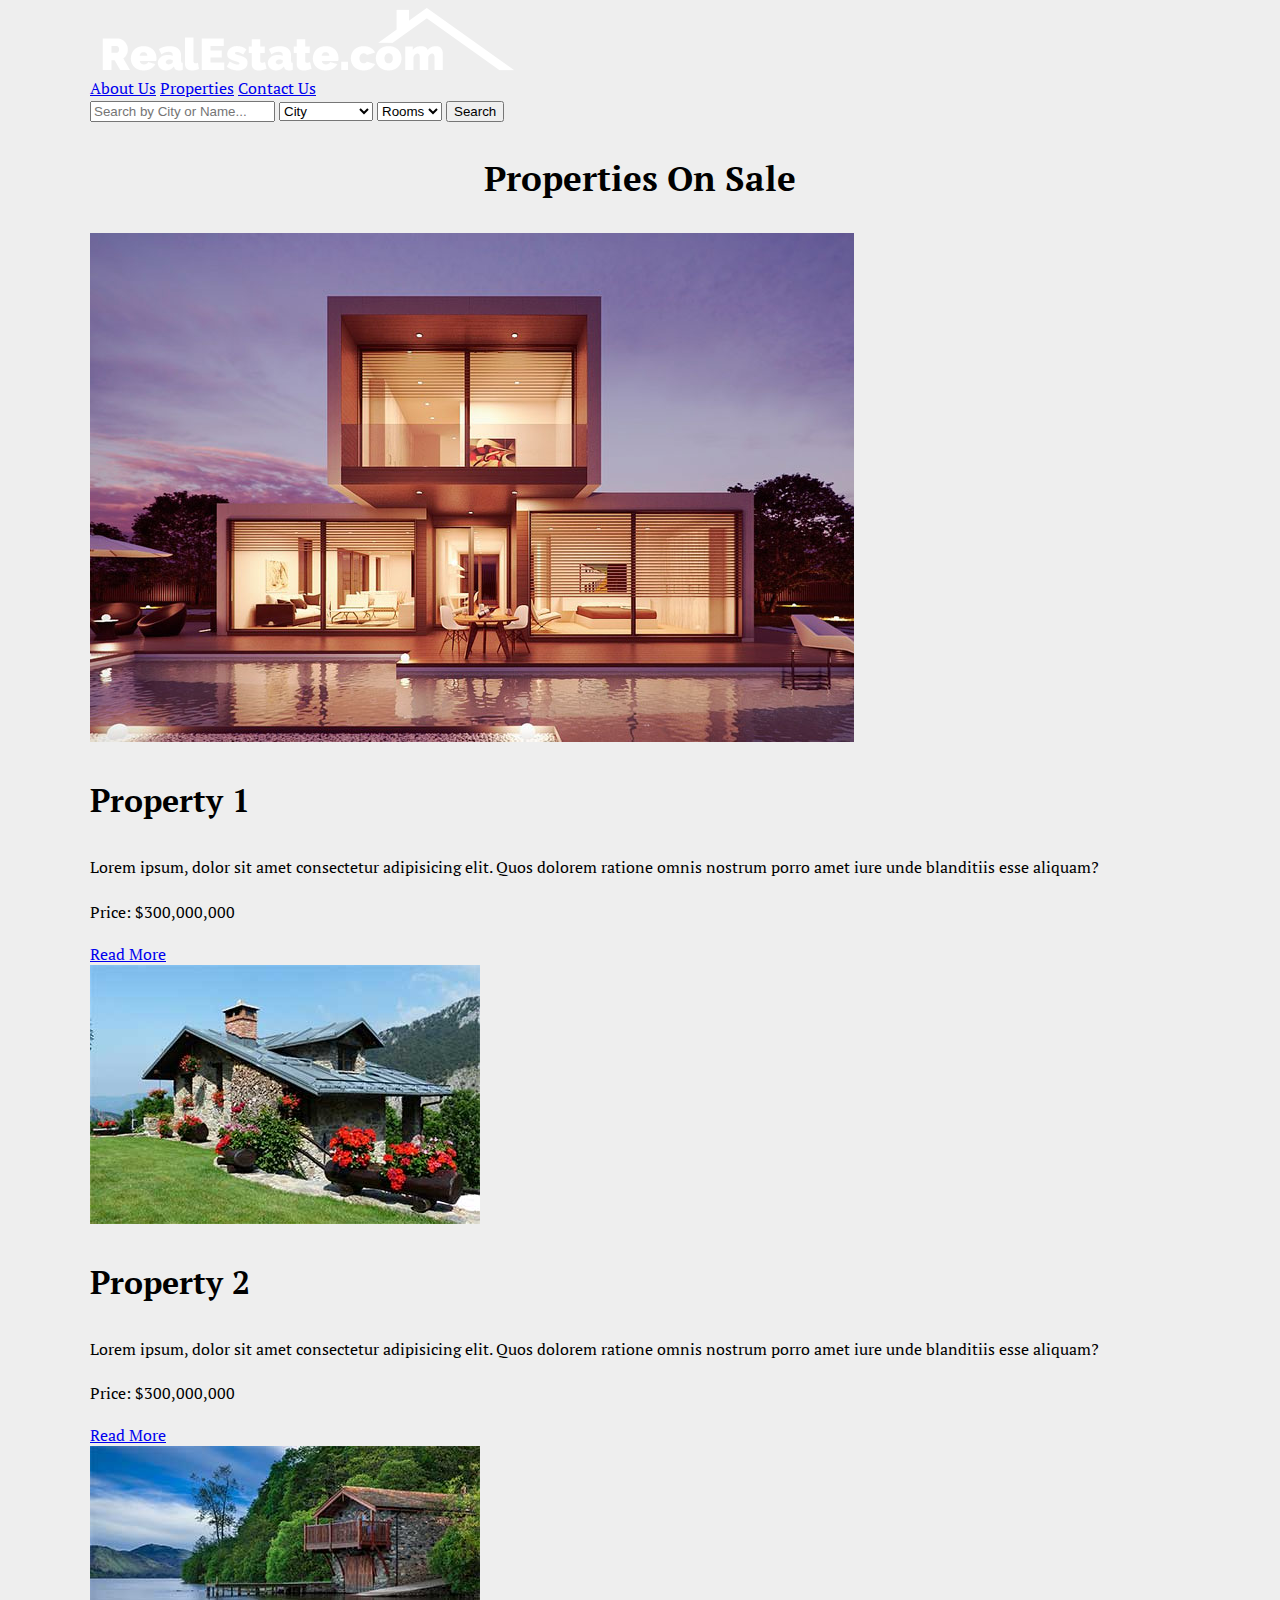
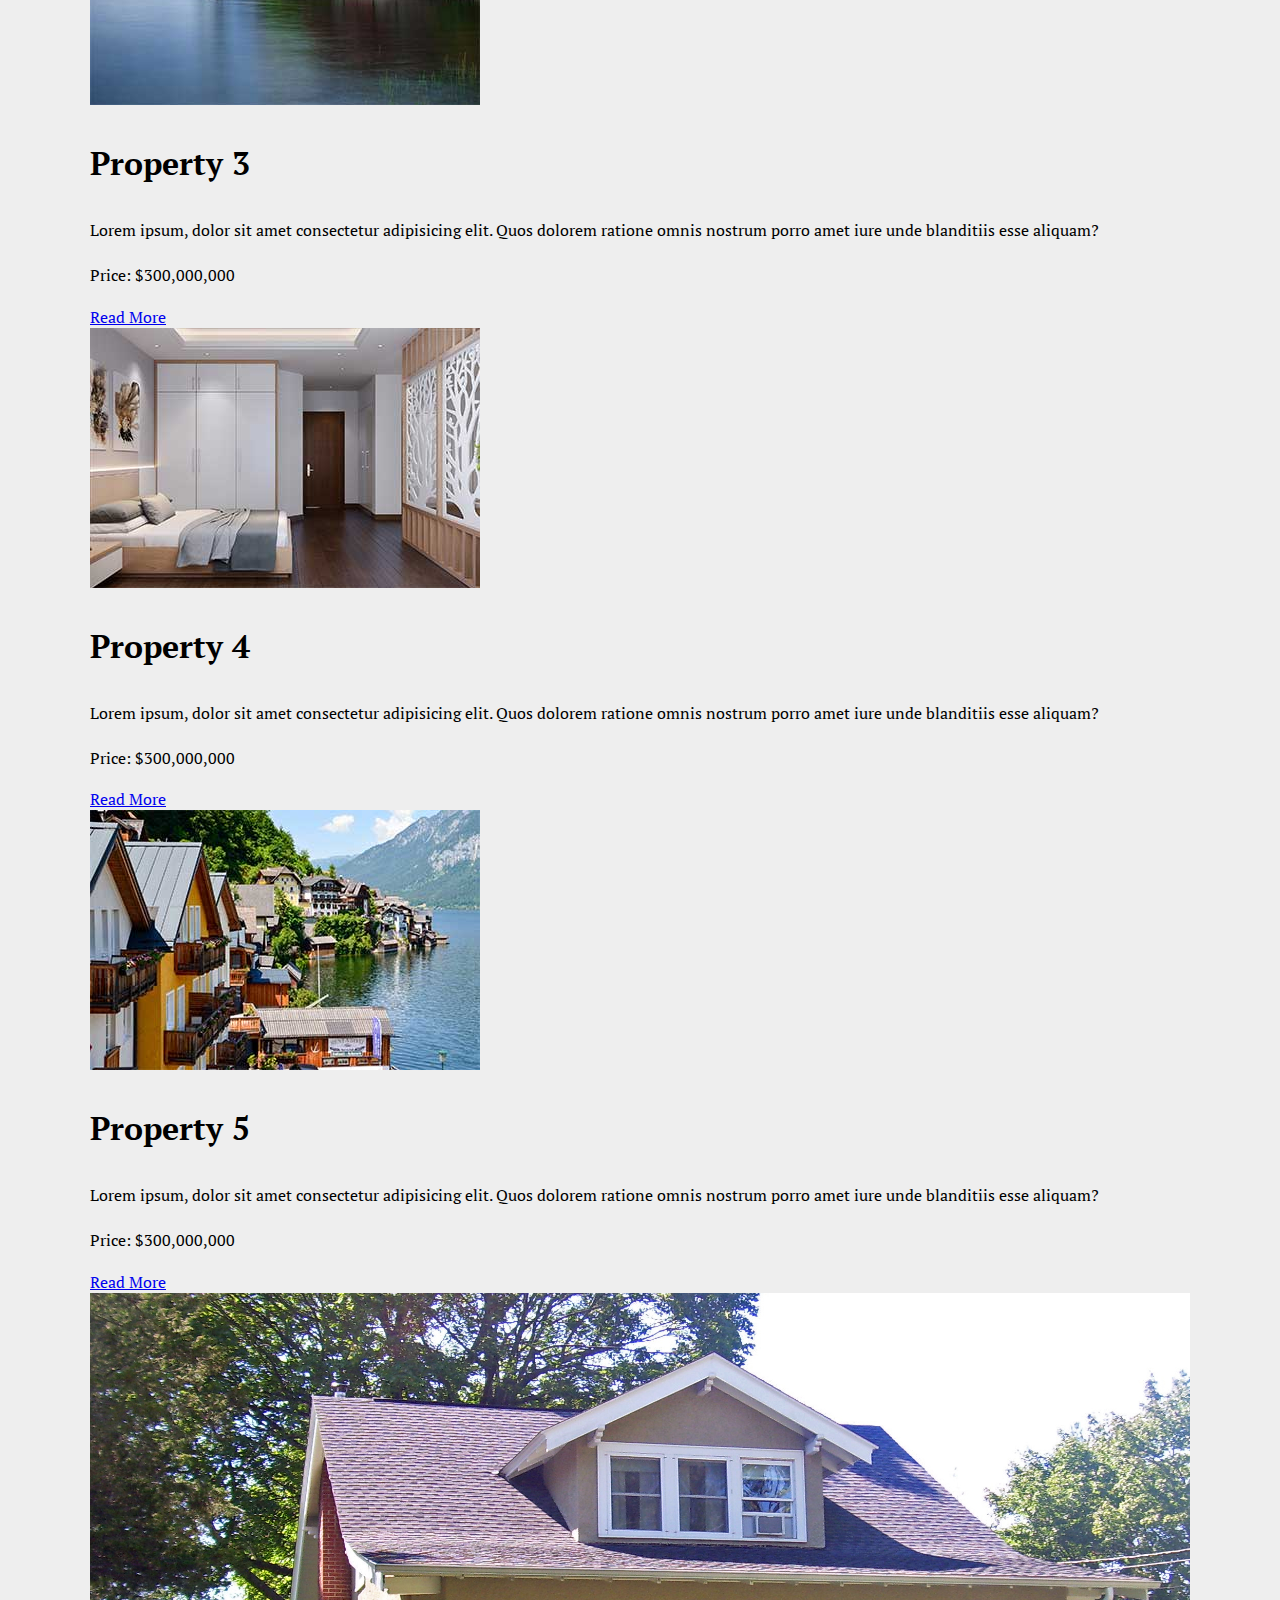
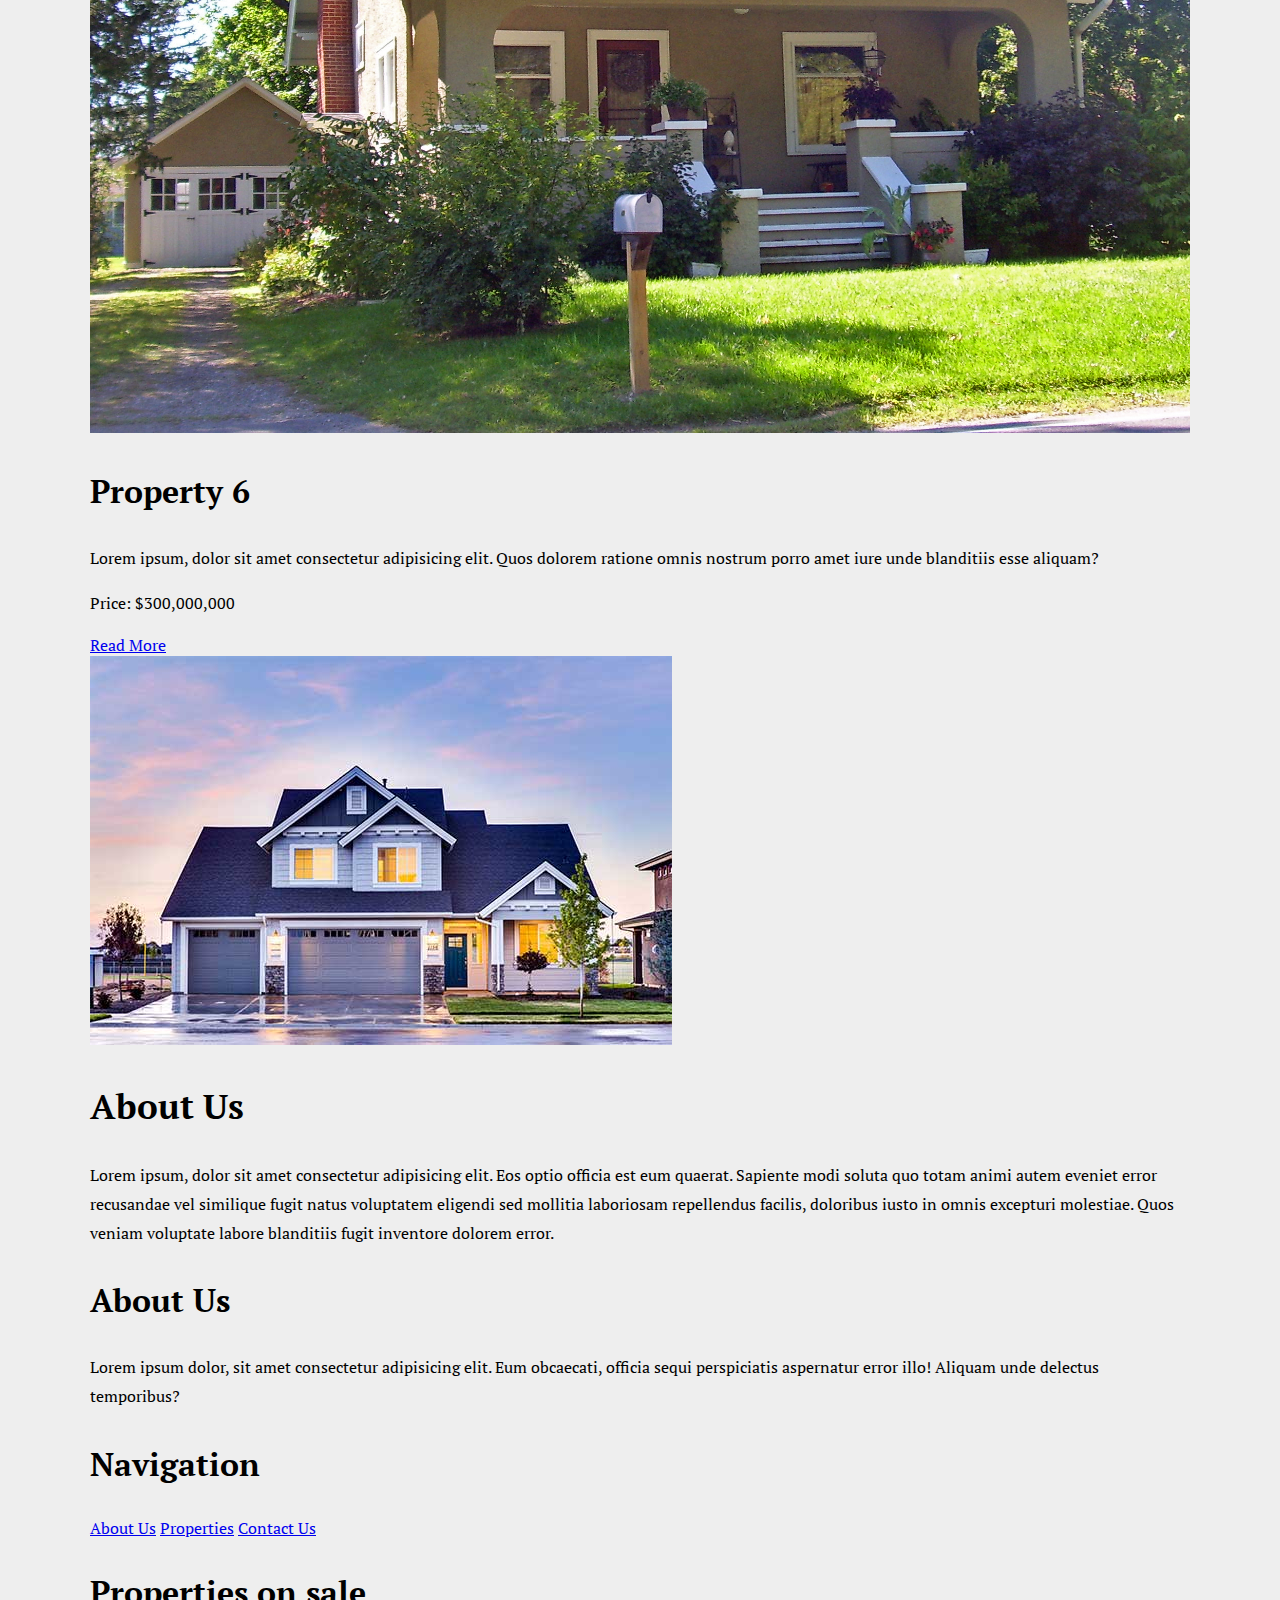
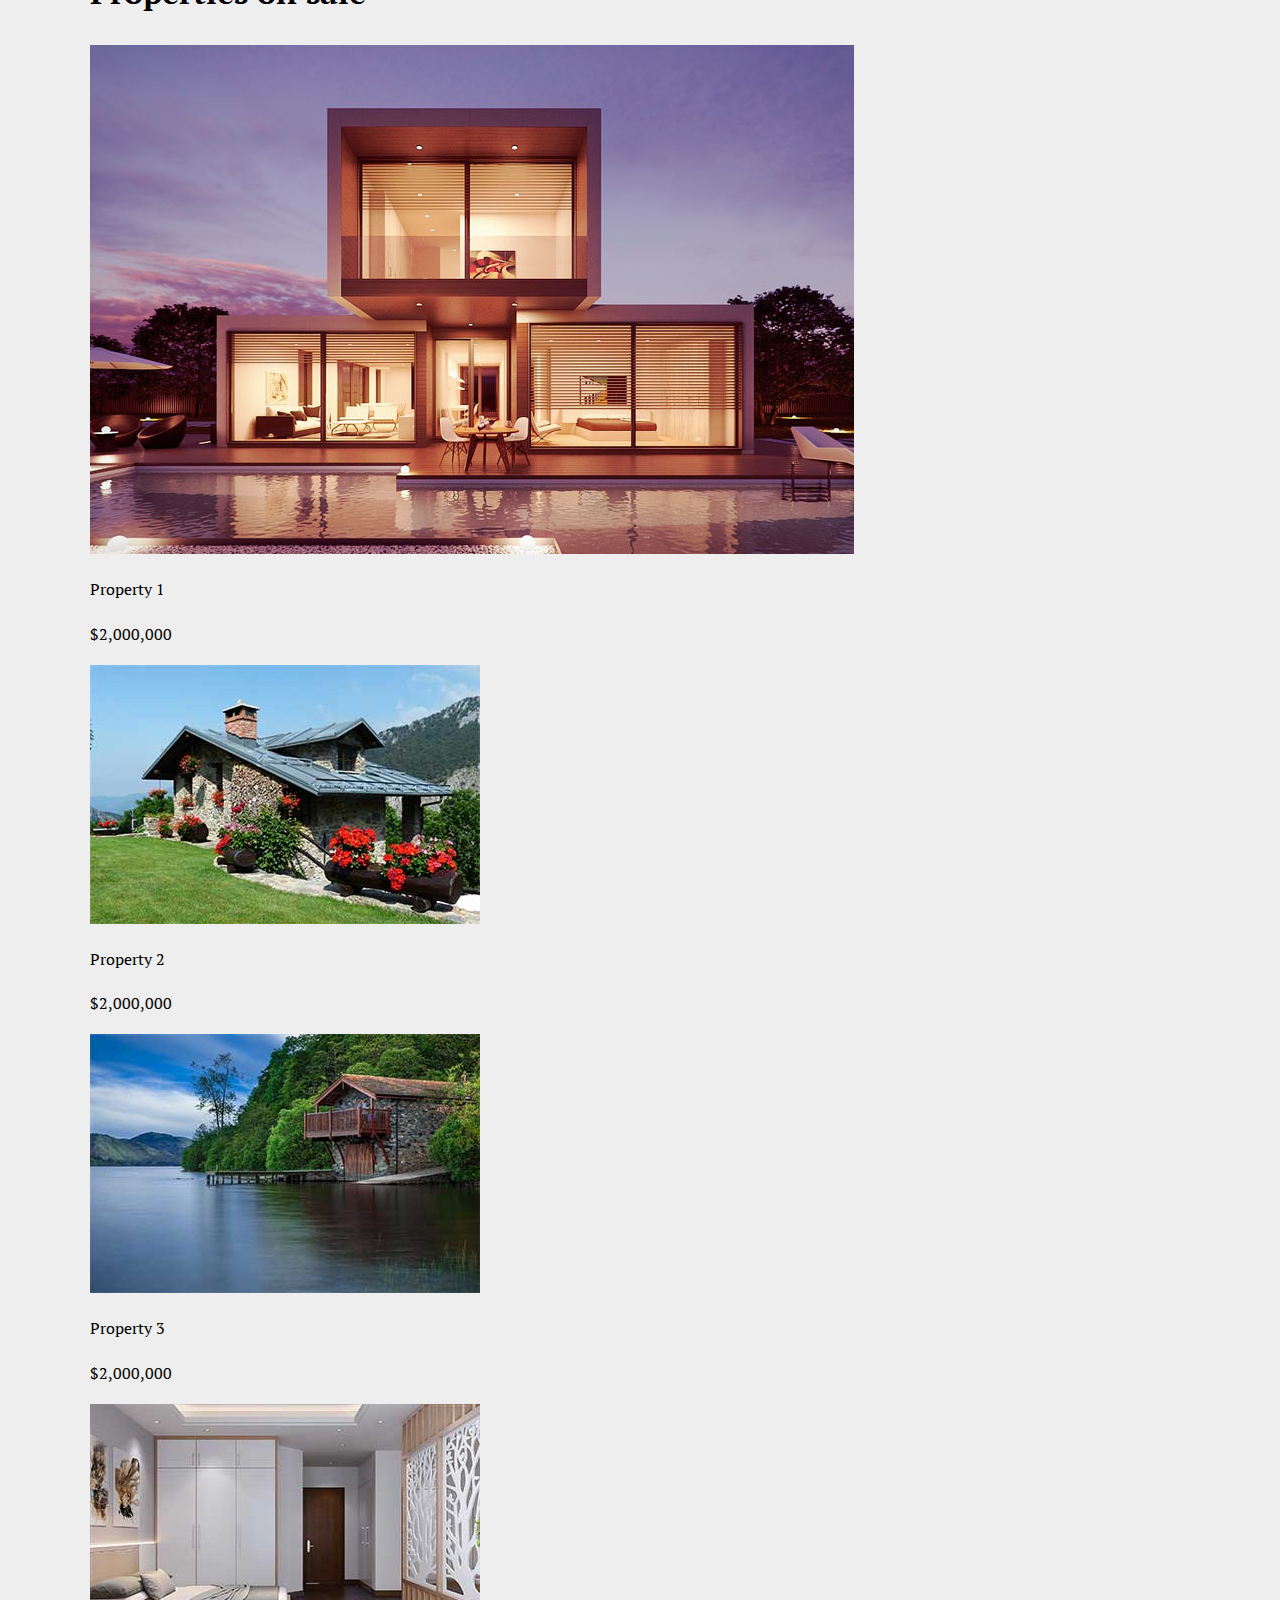
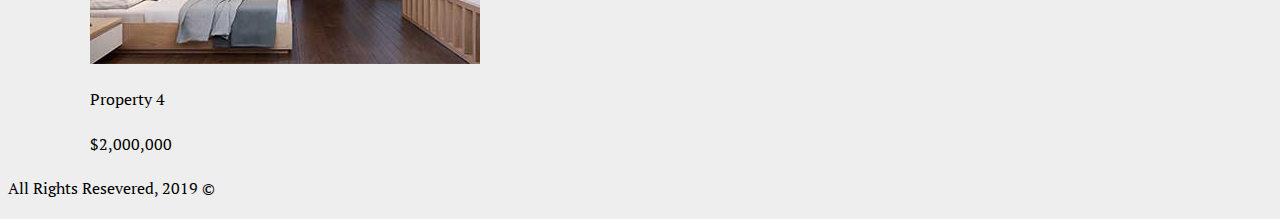
==== index.html @ 13c3ae06 "Completed HTML markup" ====
<!DOCTYPE html>
<html lang="en">
<head>
    <meta charset="UTF-8">
    <meta name="viewport" content="width=device-width, initial-scale=1.0">
    <meta http-equiv="X-UA-Compatible" content="ie=edge">
    <link rel="stylesheet" href="https://necolas.github.io/normalize.css/8.0.0/normalize.css">
    <link href="https://fonts.googleapis.com/css?family=PT+Serif:400,700" rel="stylesheet">
    <link rel="stylesheet" href="css/style.css">
    <title>Real Estate</title>
</head>
<body>
  <header class="header">
      <div class="topbar container">
          <div class="site-name">
              <img src="img/logo.png" alt="site logo">
          </div>
          <nav class="menu">
              <a href="#">About Us</a>
              <a href="#">Properties</a>
              <a href="#">Contact Us</a>
          </nav>
      </div>
  </header>
  <div class="search-form-container">
      <form action="#" class="search-form-content container">
          <input type="text" placeholder="Search by City or Name...">
          <select>
              <option value="city" selected>City</option>
              <option value="second">Second City</option>
          </select>
          <select>
              <option value="city" selected>Rooms</option>
              <option>1</option>
              <option>2</option>
          </select>
          <input type="submit" value="Search" class="button">
      </form>
  </div>

  <section class="container">
      <h2 class="text-center">Properties On Sale</h2>
      <div class="properties-list">
          <div class="property">
              <img src="img/property1.jpg" alt="property image">
              <div class="card">
                  <h3 class="property-name">Property 1</h3>
                  <p class="description">Lorem ipsum, dolor sit amet consectetur adipisicing elit. 
                    Quos dolorem ratione omnis nostrum porro amet iure unde blanditiis esse aliquam?
                  </p>
                  <p class="price">Price: <span>$300,000,000</span></p>
                  <a href="#" class="button">Read More</a>
              </div><!--.card-->
          </div><!--.property-->
          <div class="property">
              <img src="img/property2.jpg" alt="property image">
              <div class="card">
                  <h3 class="property-name">Property 2</h3>
                  <p class="description">Lorem ipsum, dolor sit amet consectetur adipisicing elit. 
                    Quos dolorem ratione omnis nostrum porro amet iure unde blanditiis esse aliquam?
                  </p>
                  <p class="price">Price: <span>$300,000,000</span></p>
                  <a href="#" class="button">Read More</a>
              </div><!--.card-->
          </div><!--.property-->
          <div class="property">
              <img src="img/property3.jpg" alt="property image">
              <div class="card">
                  <h3 class="property-name">Property 3</h3>
                  <p class="description">Lorem ipsum, dolor sit amet consectetur adipisicing elit. 
                    Quos dolorem ratione omnis nostrum porro amet iure unde blanditiis esse aliquam?
                  </p>
                  <p class="price">Price: <span>$300,000,000</span></p>
                  <a href="#" class="button">Read More</a>
              </div><!--.card-->
          </div><!--.property-->
          <div class="property">
              <img src="img/property4.jpg" alt="property image">
              <div class="card">
                  <h3 class="property-name">Property 4</h3>
                  <p class="description">Lorem ipsum, dolor sit amet consectetur adipisicing elit. 
                    Quos dolorem ratione omnis nostrum porro amet iure unde blanditiis esse aliquam?
                  </p>
                  <p class="price">Price: <span>$300,000,000</span></p>
                  <a href="#" class="button">Read More</a>
              </div><!--.card-->
          </div><!--.property-->
          <div class="property">
              <img src="img/property5.jpg" alt="property image">
              <div class="card">
                  <h3 class="property-name">Property 5</h3>
                  <p class="description">Lorem ipsum, dolor sit amet consectetur adipisicing elit. 
                    Quos dolorem ratione omnis nostrum porro amet iure unde blanditiis esse aliquam?
                  </p>
                  <p class="price">Price: <span>$300,000,000</span></p>
                  <a href="#" class="button">Read More</a>
              </div><!--.card-->
          </div><!--.property-->
          <div class="property">
              <img src="img/property6.jpg" alt="property image">
              <div class="card">
                  <h3 class="property-name">Property 6</h3>
                  <p class="description">Lorem ipsum, dolor sit amet consectetur adipisicing elit. 
                    Quos dolorem ratione omnis nostrum porro amet iure unde blanditiis esse aliquam?
                  </p>
                  <p class="price">Price: <span>$300,000,000</span></p>
                  <a href="#" class="button">Read More</a>
              </div><!--.card-->
          </div><!--.property-->
      </div>
  </section>
  <div class="about-us container">
      <div class="image">
          <img src="img/aboutus.jpg" alt="about us image" class="image">
      </div>
      <div class="about-us-content">
          <h2>About Us</h2>
          <p>Lorem ipsum, dolor sit amet consectetur adipisicing elit. Eos optio officia est eum quaerat. Sapiente modi soluta quo
             totam animi autem eveniet error recusandae vel similique fugit natus voluptatem eligendi sed mollitia laboriosam repellendus facilis, 
             doloribus iusto in omnis excepturi molestiae. Quos veniam voluptate labore blanditiis fugit inventore dolorem error.</p>
      </div>   
  </div><!--.about-us-->

  <footer class="footer">
      <div class="container">
          <div class="widget">
              <h3>About Us </h3>
              <p>Lorem ipsum dolor, sit amet consectetur adipisicing elit. Eum obcaecati, 
                officia sequi perspiciatis aspernatur error illo! Aliquam unde delectus temporibus?</p>
          </div>
          <div class="widget">
              <h3>Navigation</h3>
              <nav>
                  <a href="#">About Us</a>
                  <a href="#">Properties</a>
                  <a href="#">Contact Us</a>
              </nav>
          </div>
          <div class="widget">
              <h3>Properties on sale</h3>
              <div class="properties-container">
                  <div class="property-info">
                      <div class="property-image">
                          <img src="img/property1.jpg">
                      </div><!--.property-image-->
                      <div class="info-text">
                          <p>Property 1</p>
                          <p>$2,000,000</p>
                      </div>
                  </div><!--.property-info-->
                  <div class="property-info">
                        <div class="property-image">
                            <img src="img/property2.jpg">
                        </div><!--.property-image-->
                        <div class="info-text">
                            <p>Property 2</p>
                            <p>$2,000,000</p>
                        </div>
                    </div><!--.property-info-->
                    <div class="property-info">
                            <div class="property-image">
                                <img src="img/property3.jpg">
                            </div><!--.property-image-->
                            <div class="info-text">
                                <p>Property 3</p>
                                <p>$2,000,000</p>
                            </div>
                    </div><!--.property-info-->
                    <div class="property-info">
                            <div class="property-image">
                                <img src="img/property4.jpg">
                            </div><!--.property-image-->
                            <div class="info-text">
                                <p>Property 4</p>
                                <p>$2,000,000</p>
                            </div>
                    </div><!--.property-info-->
              </div><!--properties-container-->
          </div><!--.widget group-->
      </div><!--.container-->
      <p class="copyright">All Rights Resevered, 2019 &copy;</p>
  </footer>
</body>
</html>
---- css/style.css ----
:root {
    --primary: #7abe47;
    --light: #ffffff;
    --gray: #eeeeee;
    --padding: 1rem;
    --padding-2: 2rem;
    --mainFont: 'PT Serif', serif;
}

html{
    box-sizing: border-box;
}
*,*:before, *:after{
    box-sizing: inherit;
}
body {
    background-color: var(--gray);
    font-family: var(--mainFont);
}

/* Global Style */
img {
    max-width: 100%;
}
p {
    line-height: 1.8;
    font-size: 1rem;
}
h1, h2, h3 {
    margin: 2rem 0;
}
h1 {
    font-size: 2.4rem;
}
h2 {
    font-size: 2.2rem;
}
h3 {
    font-size: 2rem;
}
.text-center {
    text-align: center;
}
.container {
    max-width: 1100px;
    margin: 0 auto;
    width: 90%;
}
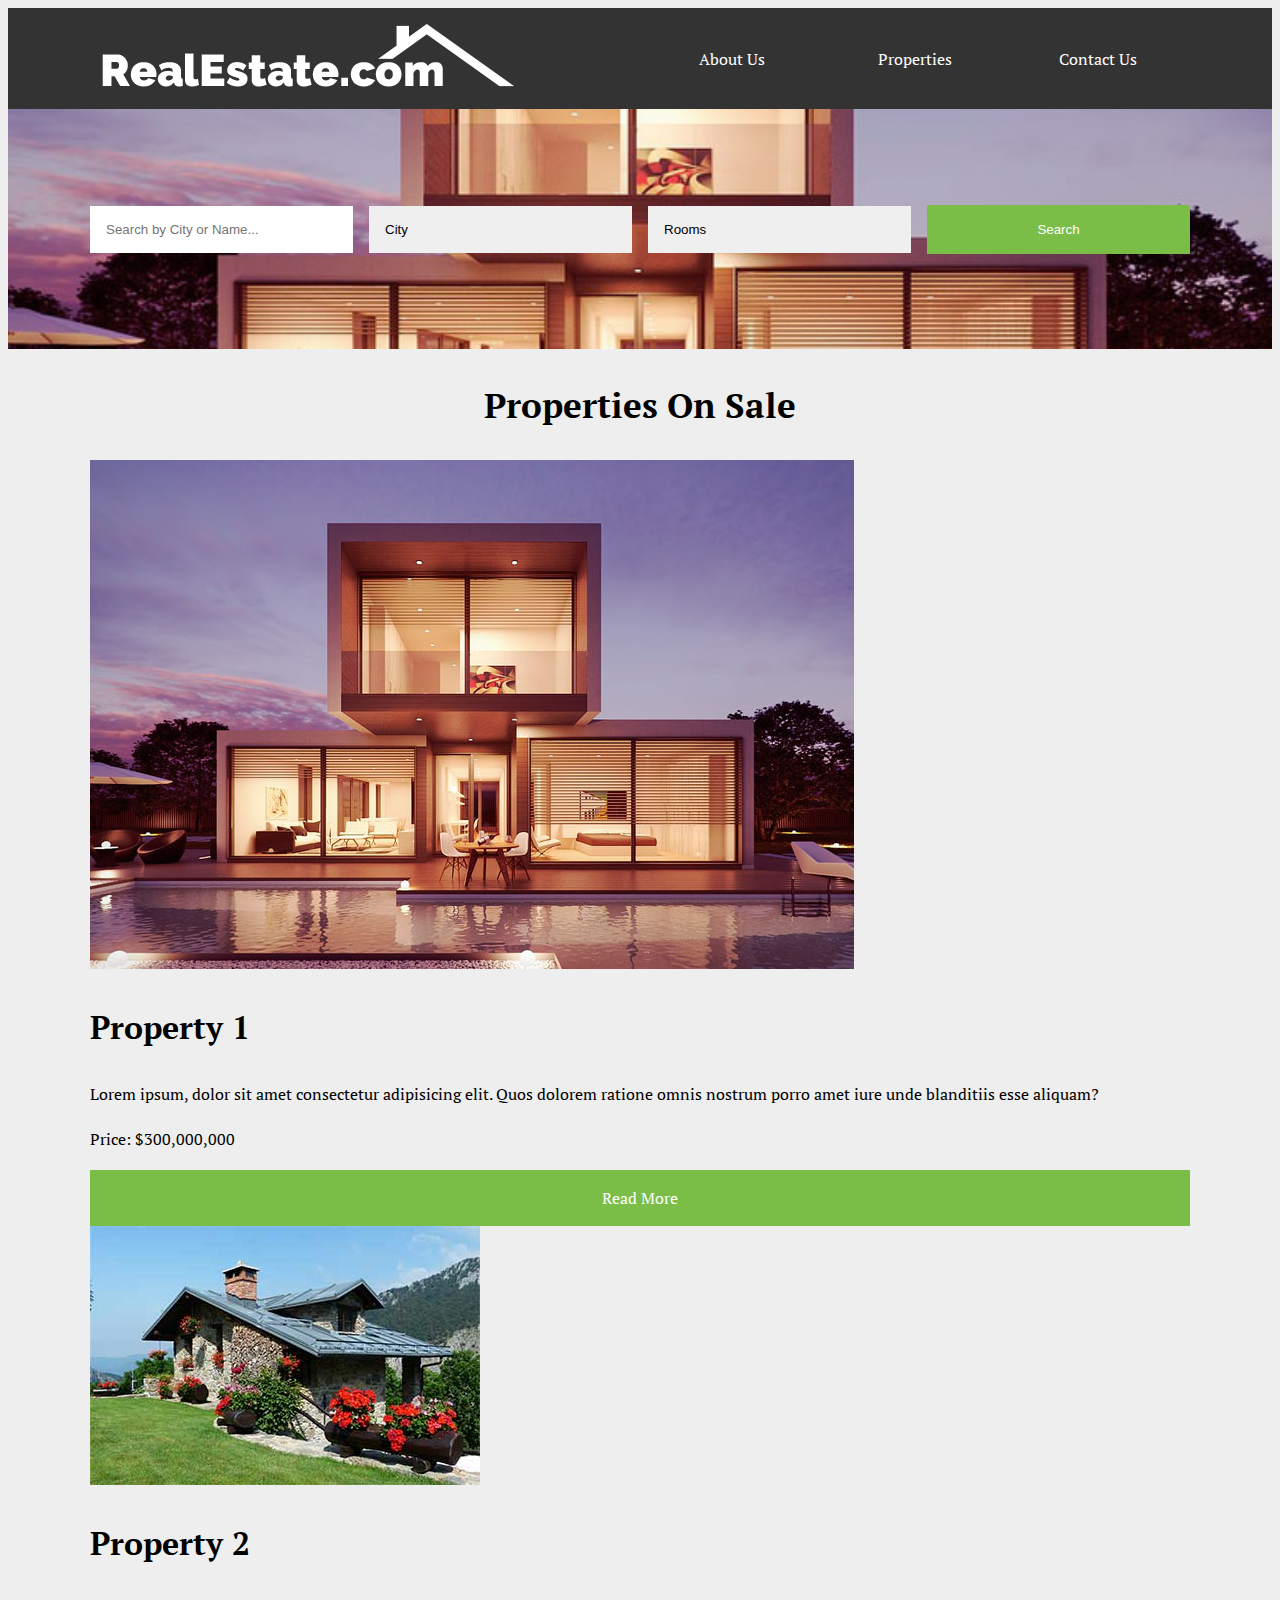
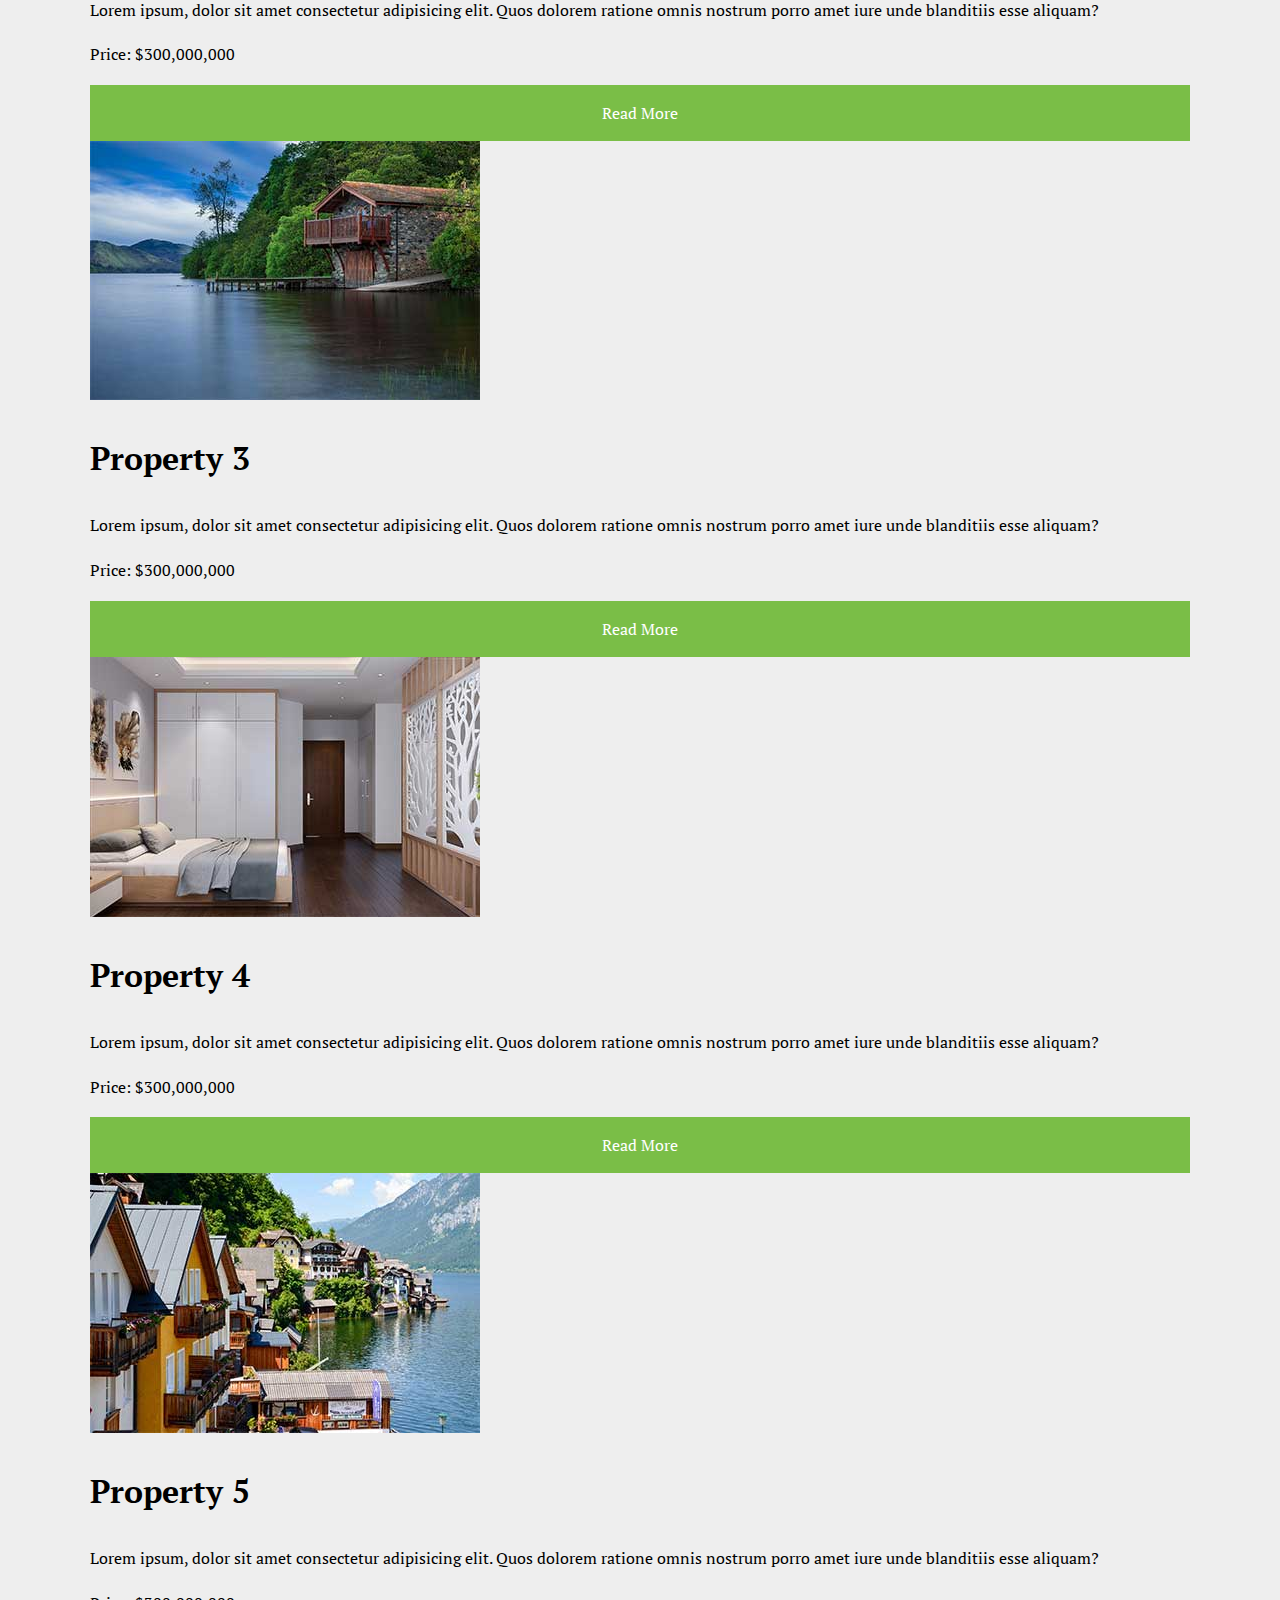
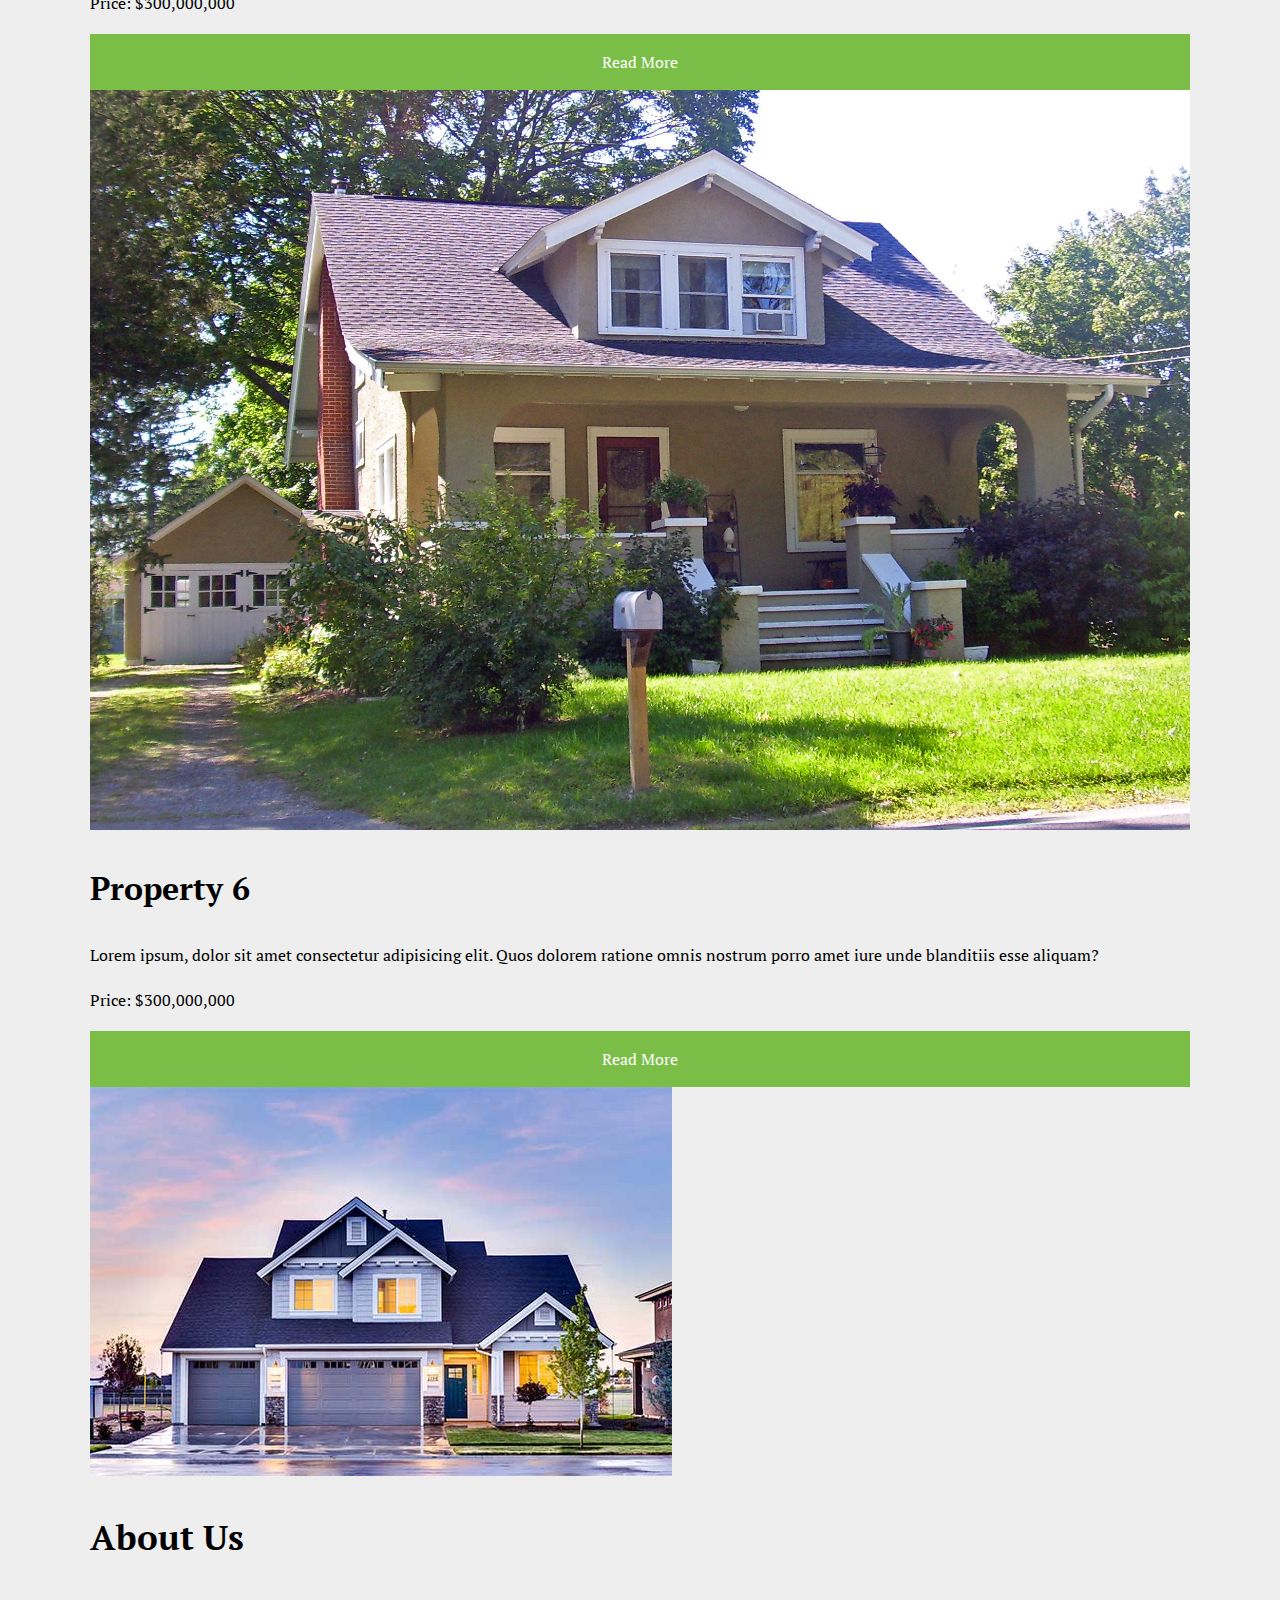
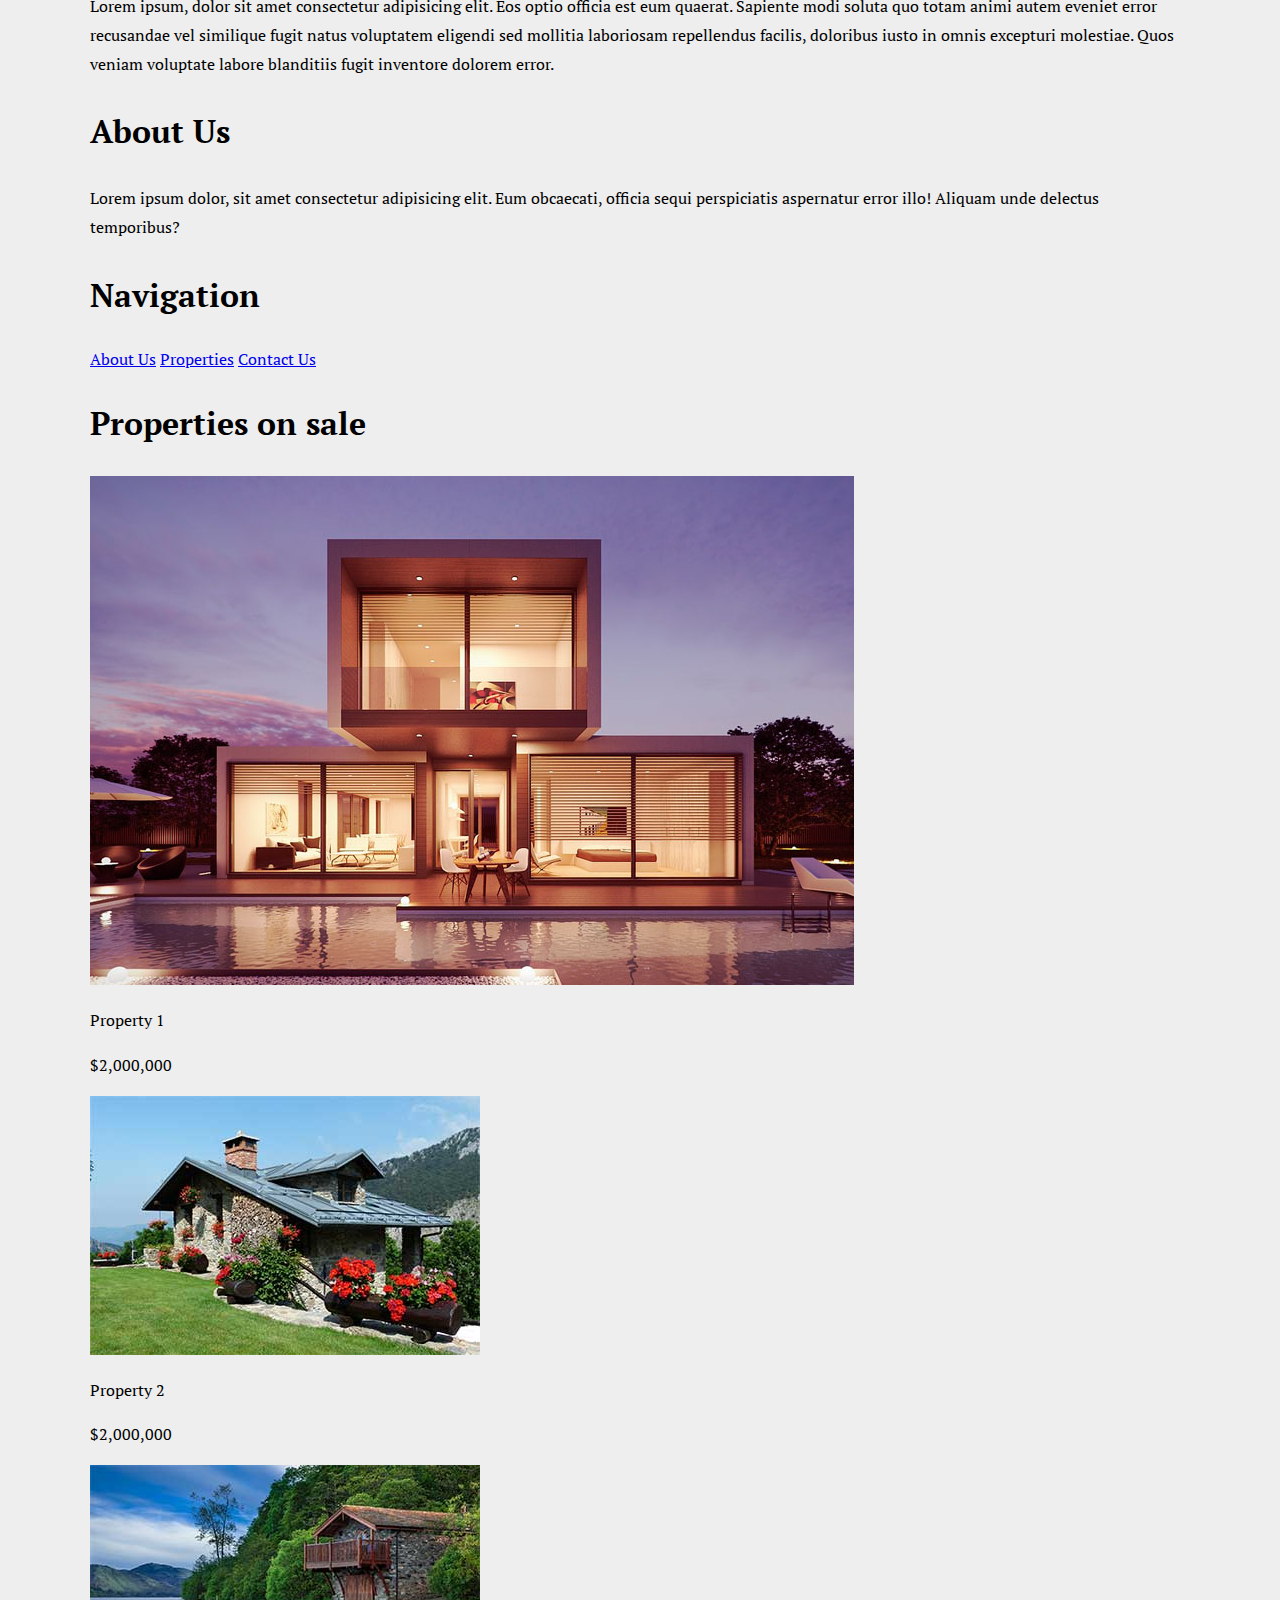
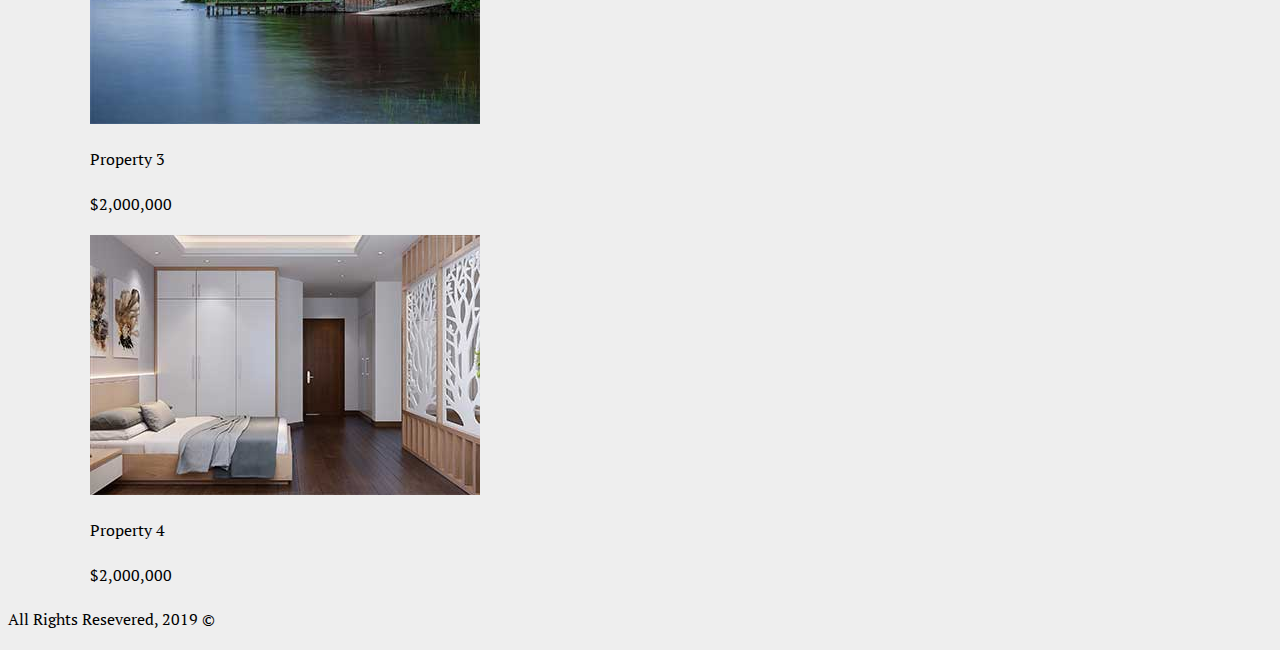
==== commit c9ff4de5: "Completed styling the search-form" ====
--- a/index.html
+++ b/index.html
@@ -23,7 +23,7 @@
       </div>
   </header>
   <div class="search-form-container">
-      <form action="#" class="search-form-content container">
+      <form action="#" class="search-form container">
           <input type="text" placeholder="Search by City or Name...">
           <select>
               <option value="city" selected>City</option>
--- a/css/style.css
+++ b/css/style.css
@@ -2,6 +2,7 @@
     --primary: #7abe47;
     --light: #ffffff;
     --gray: #eeeeee;
+    --dark: #333333;
     --padding: 1rem;
     --padding-2: 2rem;
     --mainFont: 'PT Serif', serif;
@@ -46,3 +47,82 @@
     margin: 0 auto;
     width: 90%;
 }
+.button {
+    background-color: var(--primary);
+    padding: var(--padding);
+    color: var(--light);
+    border: 1px solid var(--primary);
+    display: block;
+    text-align: center;
+    text-decoration: none;
+    transition: all .3s;
+}
+.button:hover {
+    background-color: var(--light);
+    color: var(--primary);
+    cursor: pointer;
+}
+.header {
+    padding: var(--padding);
+    background-color: var(--dark);
+}
+.header .topbar {
+    display: grid;
+    grid-template-rows: repeat(2, auto);
+    grid-row-gap: 3rem;
+}
+.header .menu {
+    display: grid;
+    grid-template-columns: repeat(auto-fit, minmax(300px, 1fr));
+    grid-row-gap: 1rem;
+}
+@media(min-width: 768px){
+    .header .topbar {
+        grid-template-rows: unset;
+        grid-row-gap: unset;
+        grid-template-columns: repeat(2, 1fr);
+    }
+    .header .site-name {
+        grid-column: 1 / 2;
+    }
+    .header .menu {
+        grid-column: 2 / 3;
+        grid-template-columns: repeat(auto-fit, minmax(110px, 1fr));
+        align-items: center;
+    }
+}
+
+.header .menu a {
+    color: white;
+    text-decoration: none;
+    text-align: center;
+}
+
+.search-form-container {
+    background-image: url(../img/property1.jpg);
+    background-size: cover;
+    background-position: center center;
+}
+.search-form {
+    height: 15rem;
+    display: grid;
+    grid-template-rows: repeat(4. 1fr);
+    grid-row-gap: 1rem;
+    align-items: center;
+}
+@media (min-width: 768px) {
+    .search-form {
+        grid-template-rows: unset;
+        grid-template-columns: repeat(4, 1fr);
+        grid-column-gap: 1rem;
+      
+    }
+}
+.search-form input[type="text"],
+.search-form select {
+    padding: 1rem;
+    -webkit-appearance: none;
+    -moz-appearance: none;
+    border: none;
+    font-family: Arial, Helvetica, sans-serif;
+}
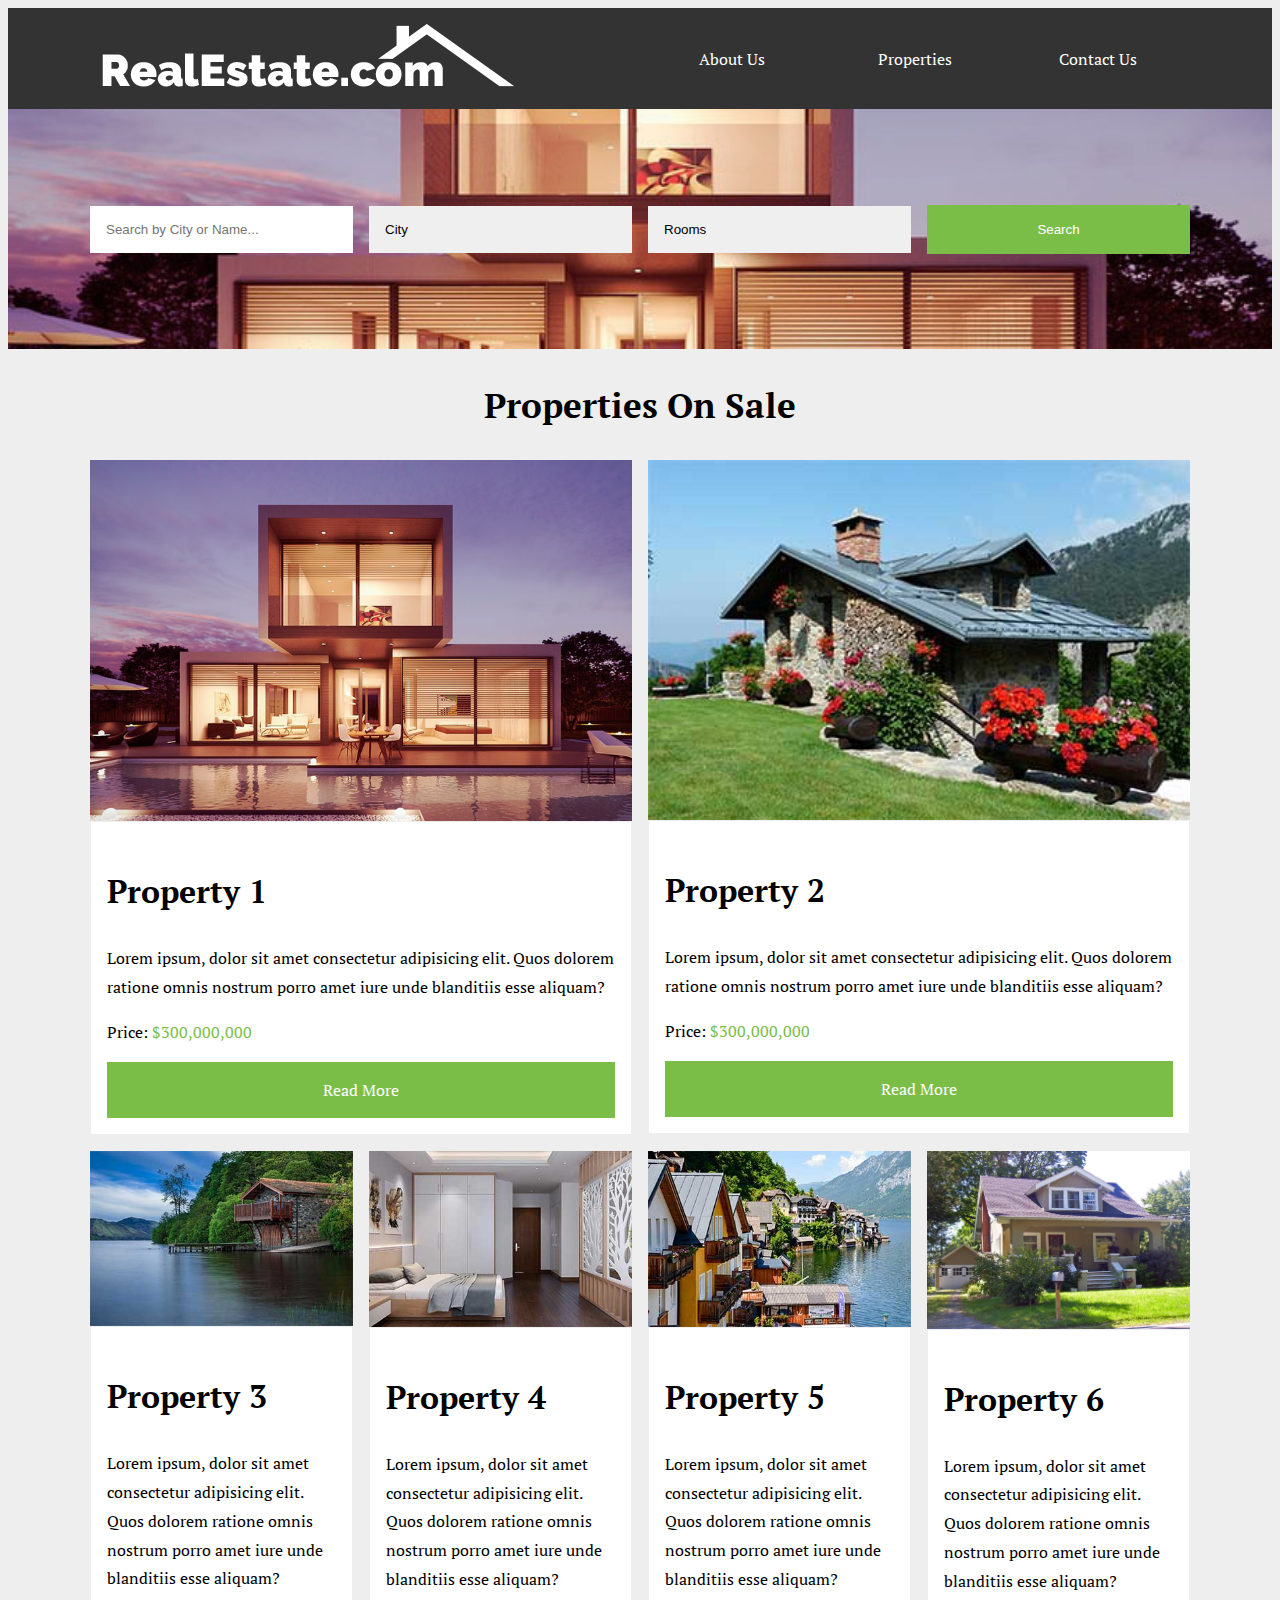
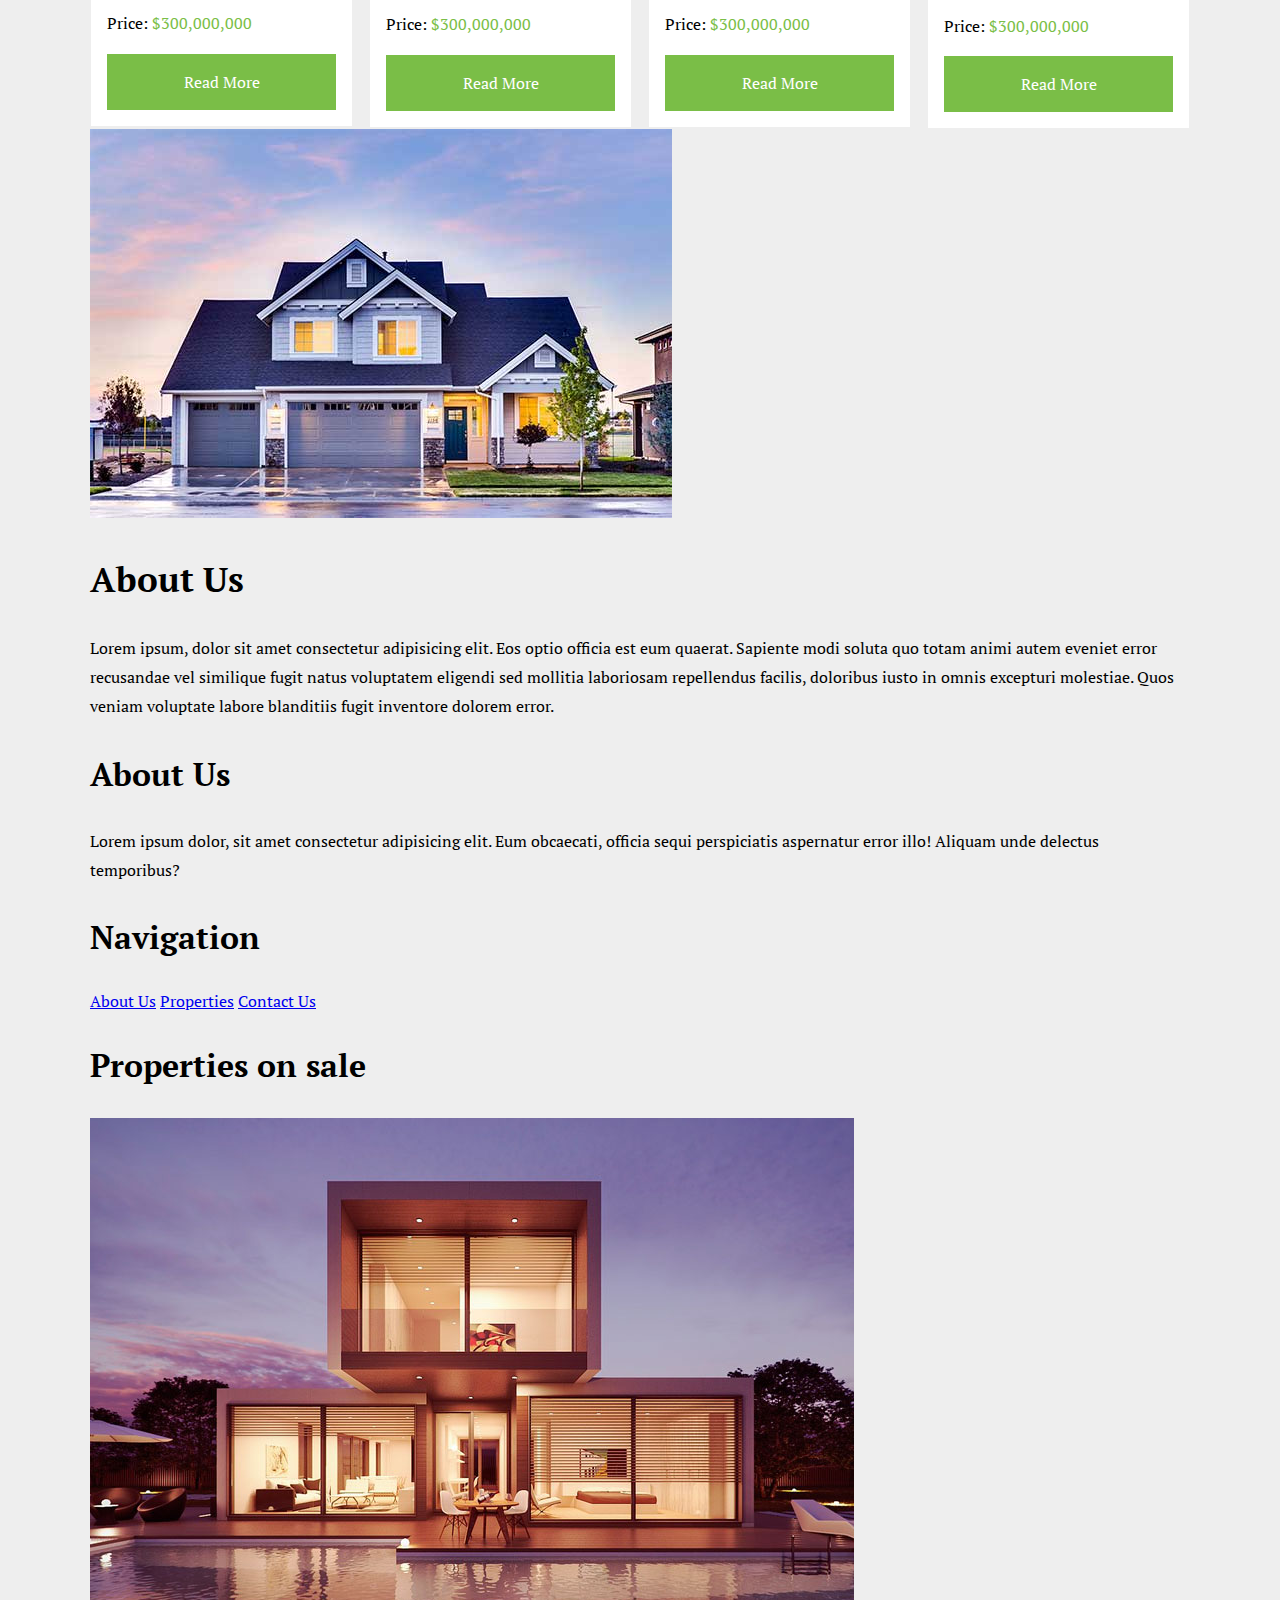
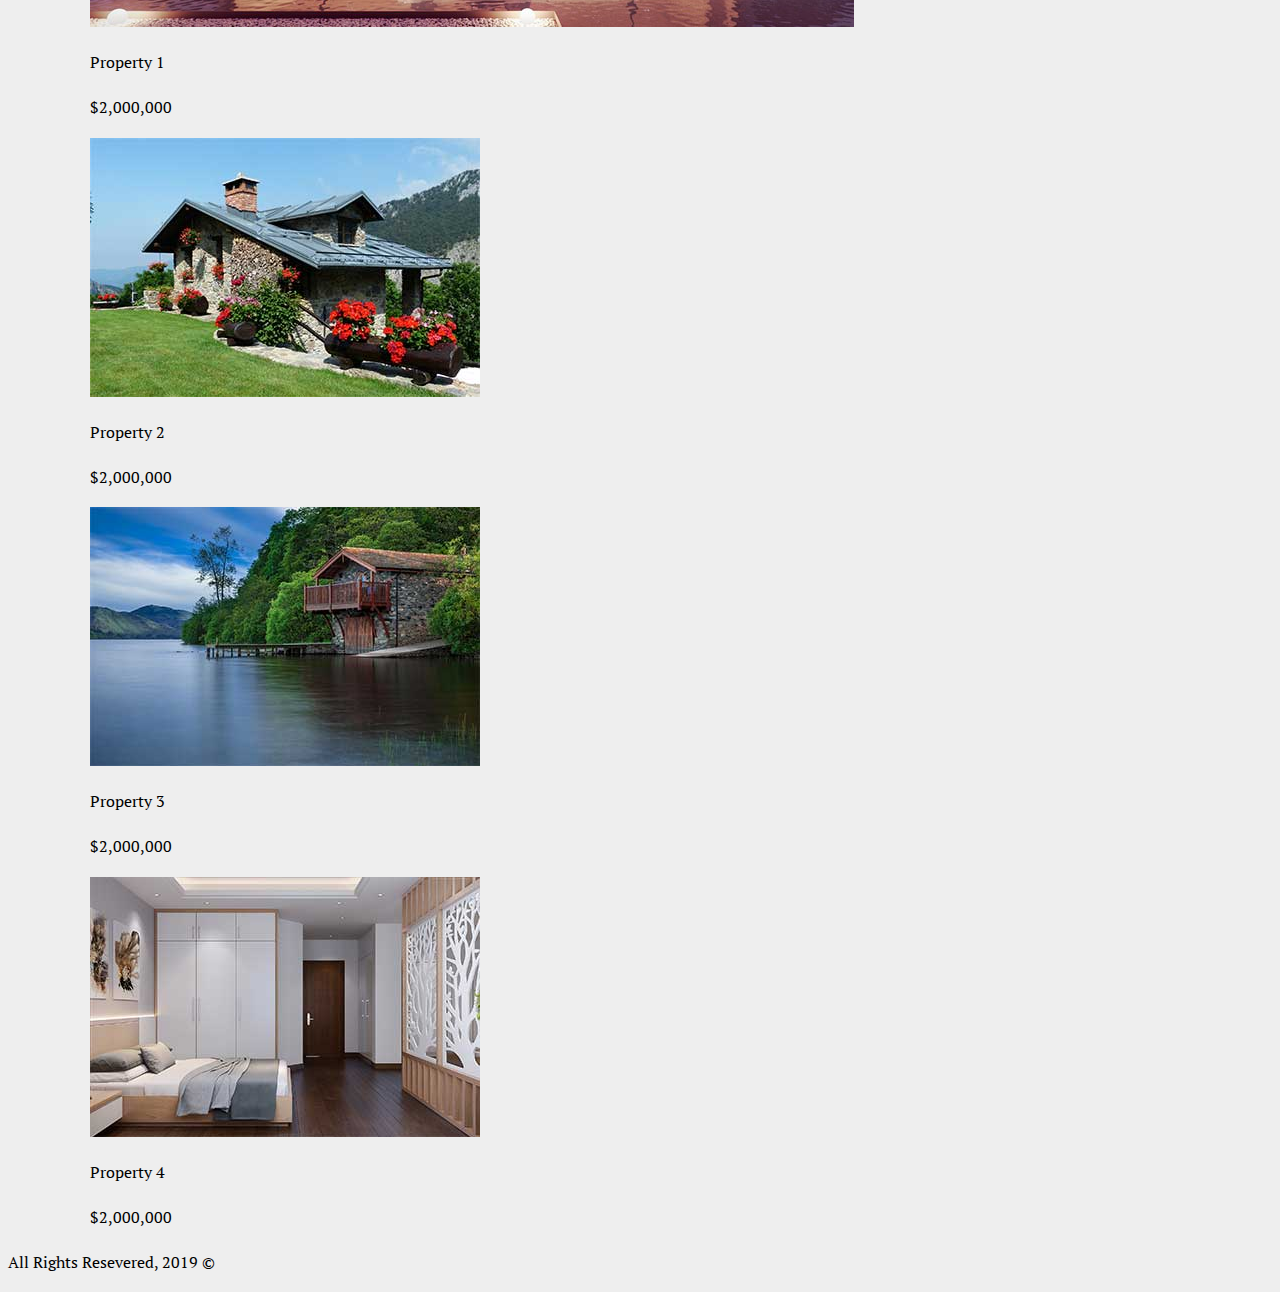
==== commit aea5a5e4: "Completed Properties-Section" ====
--- a/index.html
+++ b/index.html
@@ -41,7 +41,7 @@
   <section class="container">
       <h2 class="text-center">Properties On Sale</h2>
       <div class="properties-list">
-          <div class="property">
+          <div class="first property featured">
               <img src="img/property1.jpg" alt="property image">
               <div class="card">
                   <h3 class="property-name">Property 1</h3>
@@ -52,7 +52,7 @@
                   <a href="#" class="button">Read More</a>
               </div><!--.card-->
           </div><!--.property-->
-          <div class="property">
+          <div class=" second property featured">
               <img src="img/property2.jpg" alt="property image">
               <div class="card">
                   <h3 class="property-name">Property 2</h3>
--- a/css/style.css
+++ b/css/style.css
@@ -126,3 +126,34 @@
     border: none;
     font-family: Arial, Helvetica, sans-serif;
 }
+.properties-list {
+    display: grid;
+    grid-gap: 1rem;
+}
+@media(min-width: 768px){
+  .properties-list {
+      grid-template-columns: repeat(4, 1fr);
+      grid-template-rows: repeat(2, auto);
+  }  
+  .featured {
+      grid-row: 1 / 2;
+  }
+  .first {
+      grid-column: 1/3;
+  }
+  .second {
+      grid-column: 3 / 5;
+  }
+}
+.properties-list img {
+    width: 100%;
+    display: block;
+}
+.card {
+    background-color: var(--light);
+    padding: var(--padding);
+    border: 1px solid var(--gray);
+}
+.price span {
+    color: var(--primary);
+}
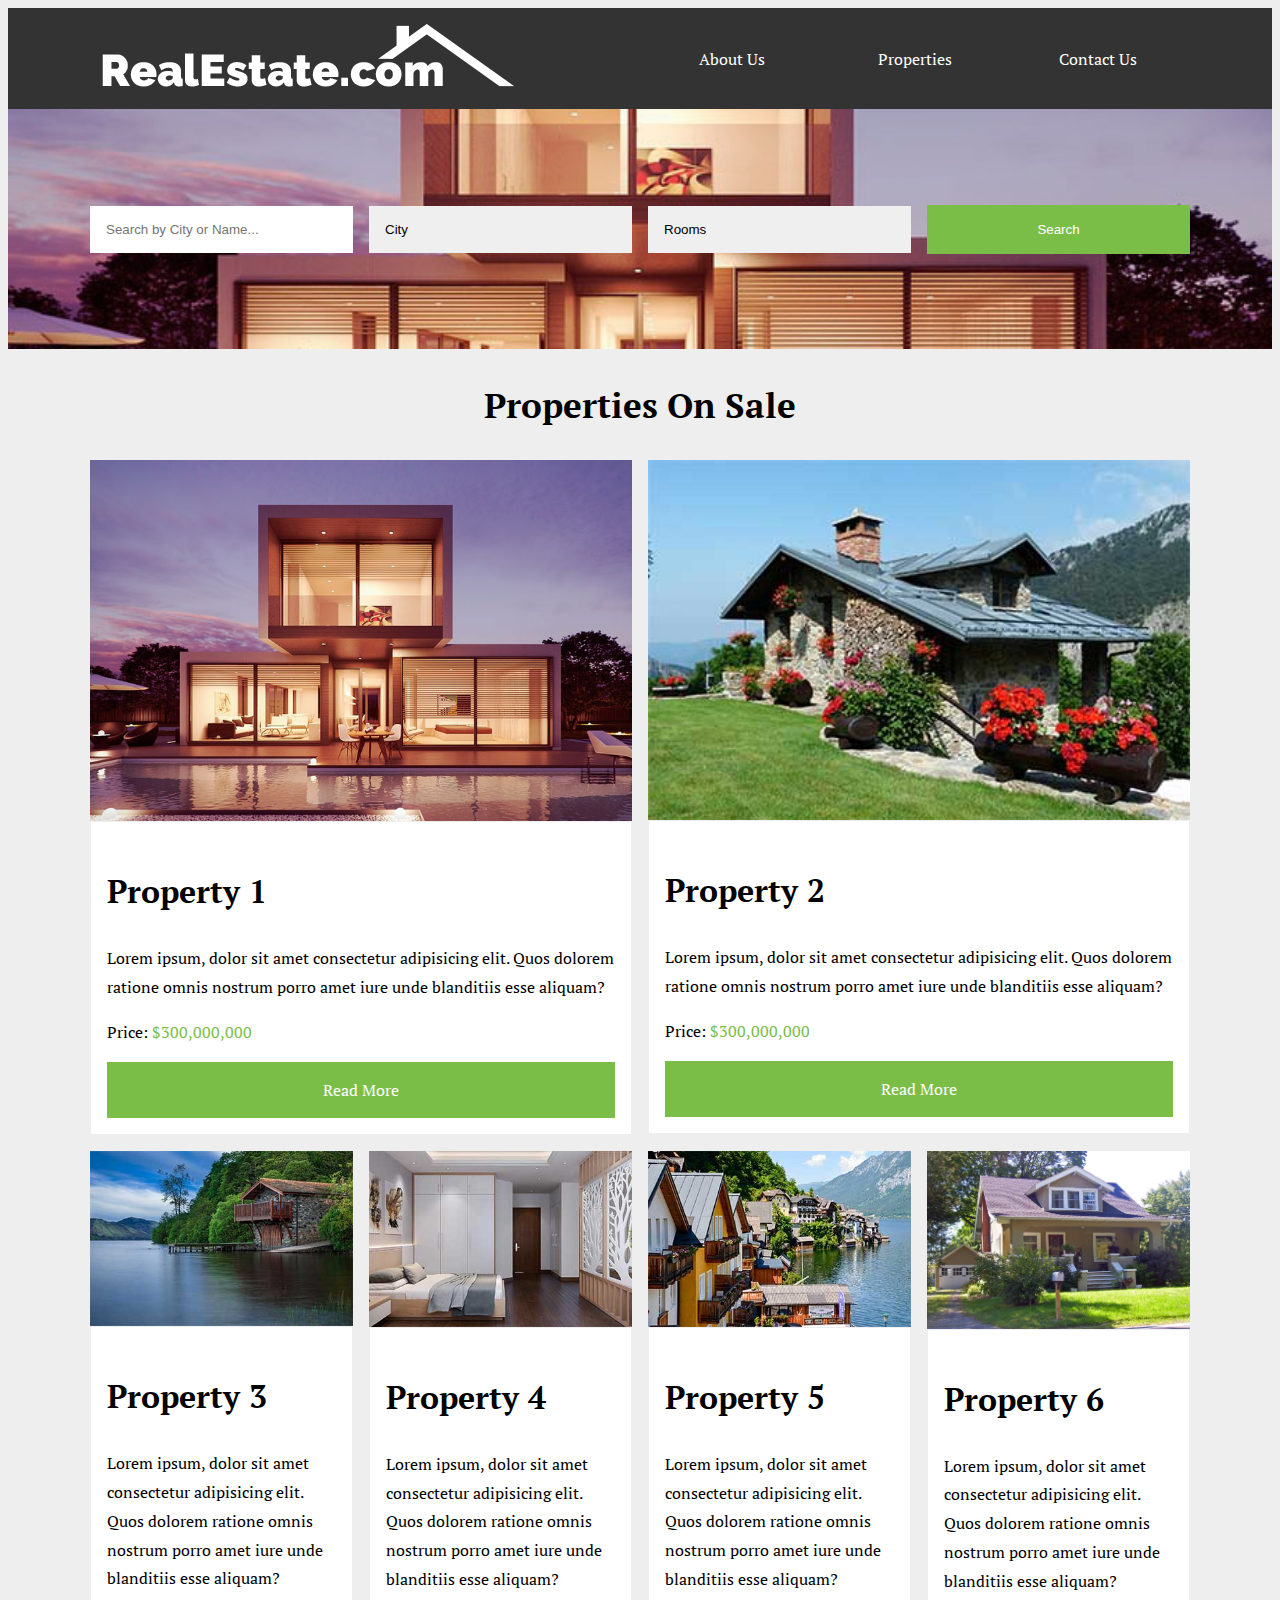
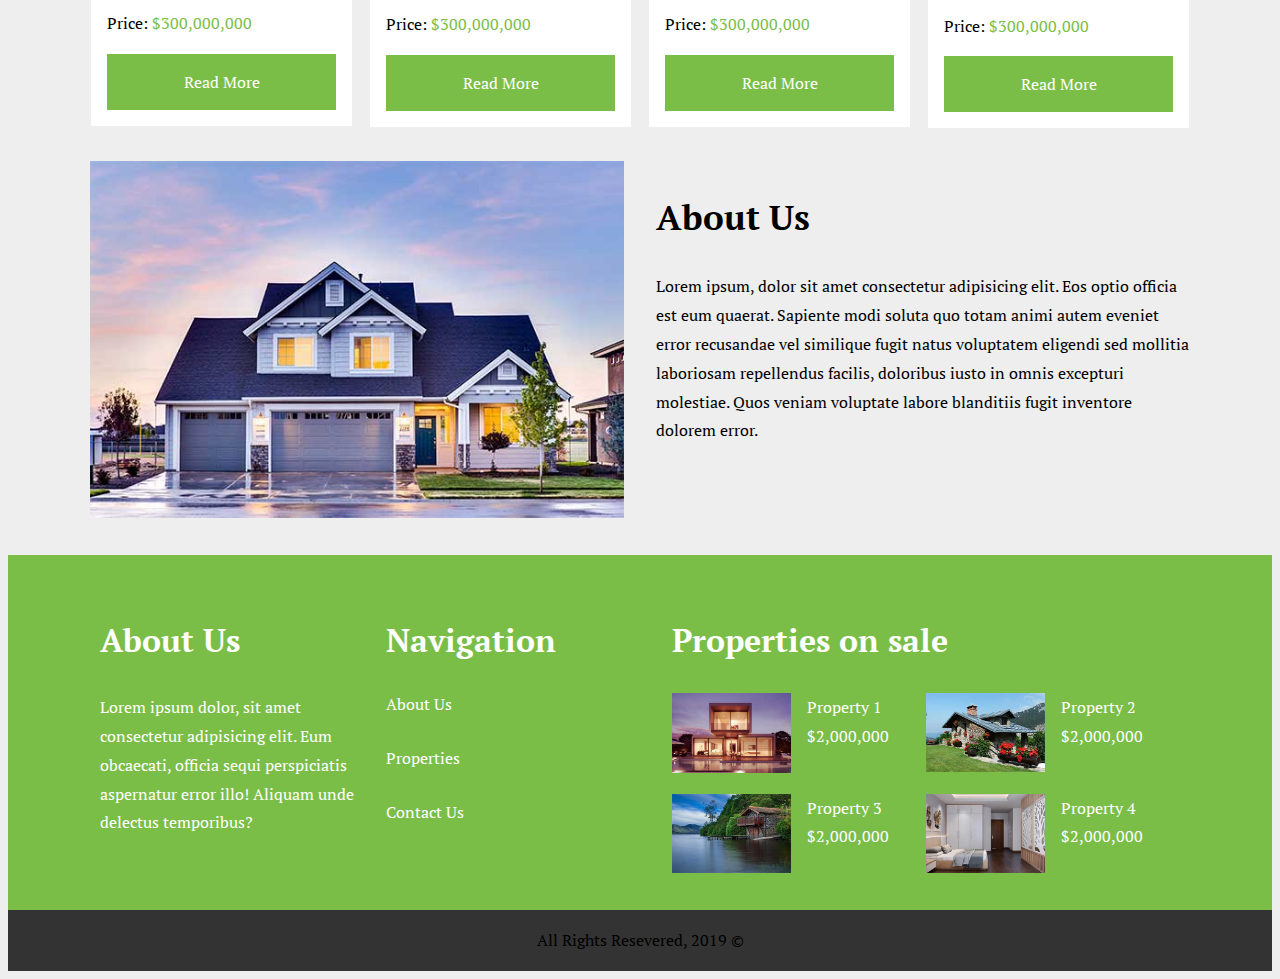
==== commit bdeedf45: "Completed Footer" ====
--- a/index.html
+++ b/index.html
@@ -130,7 +130,7 @@
           </div>
           <div class="widget">
               <h3>Navigation</h3>
-              <nav>
+              <nav class="navigation">
                   <a href="#">About Us</a>
                   <a href="#">Properties</a>
                   <a href="#">Contact Us</a>
@@ -178,7 +178,8 @@
               </div><!--properties-container-->
           </div><!--.widget group-->
       </div><!--.container-->
-      <p class="copyright">All Rights Resevered, 2019 &copy;</p>
+     
   </footer>
+  <p class="copyright">All Rights Resevered, 2019 &copy;</p>
 </body>
 </html>--- a/css/style.css
+++ b/css/style.css
@@ -157,3 +157,65 @@
 .price span {
     color: var(--primary);
 }
+.about-us {
+    margin-top: 2rem;
+}
+@media (min-width: 768px){
+    .about-us {
+        display: grid;
+        grid-template-columns: repeat(2, 1fr);
+        grid-column-gap: 2rem;
+    }
+}
+.about-us-content{
+    text-align: center;
+}
+@media (min-width: 768px){
+    .about-us-content{
+        text-align: left;
+    }
+}
+.footer {
+    background-color: var(--primary);
+    padding: var(--padding-2);
+    margin-top: 2rem;
+    color: var(--light);
+}
+@media (min-width: 768px){
+   .footer .container {
+       display: grid;
+       grid-template-columns: 1fr 1fr 2fr;
+       grid-column-gap: 2rem;
+   }
+}
+.footer .navigation {
+    display: grid;
+    grid-row-gap: 1rem;
+}
+.footer .navigation a {
+    color: var(--light);
+    display: block;
+    text-decoration: none;
+    margin-bottom: 1rem;
+}
+.properties-container {
+    display: grid;
+    grid-template-columns: repeat(auto-fit, minmax(200px, 1fr));
+    grid-template-rows: repeat(2, auto);
+    grid-row-gap: 1rem;
+   
+}
+.properties-container .property-info {
+    display: grid;
+    grid-template-columns: repeat(2, 1fr);
+    grid-gap: 1rem;
+}
+.properties-container .property-info p {
+    margin: 0;
+}
+.copyright {
+    background-color: var(--dark);
+    margin: 0;
+    text-align: center;
+    padding: var(--padding);
+}
